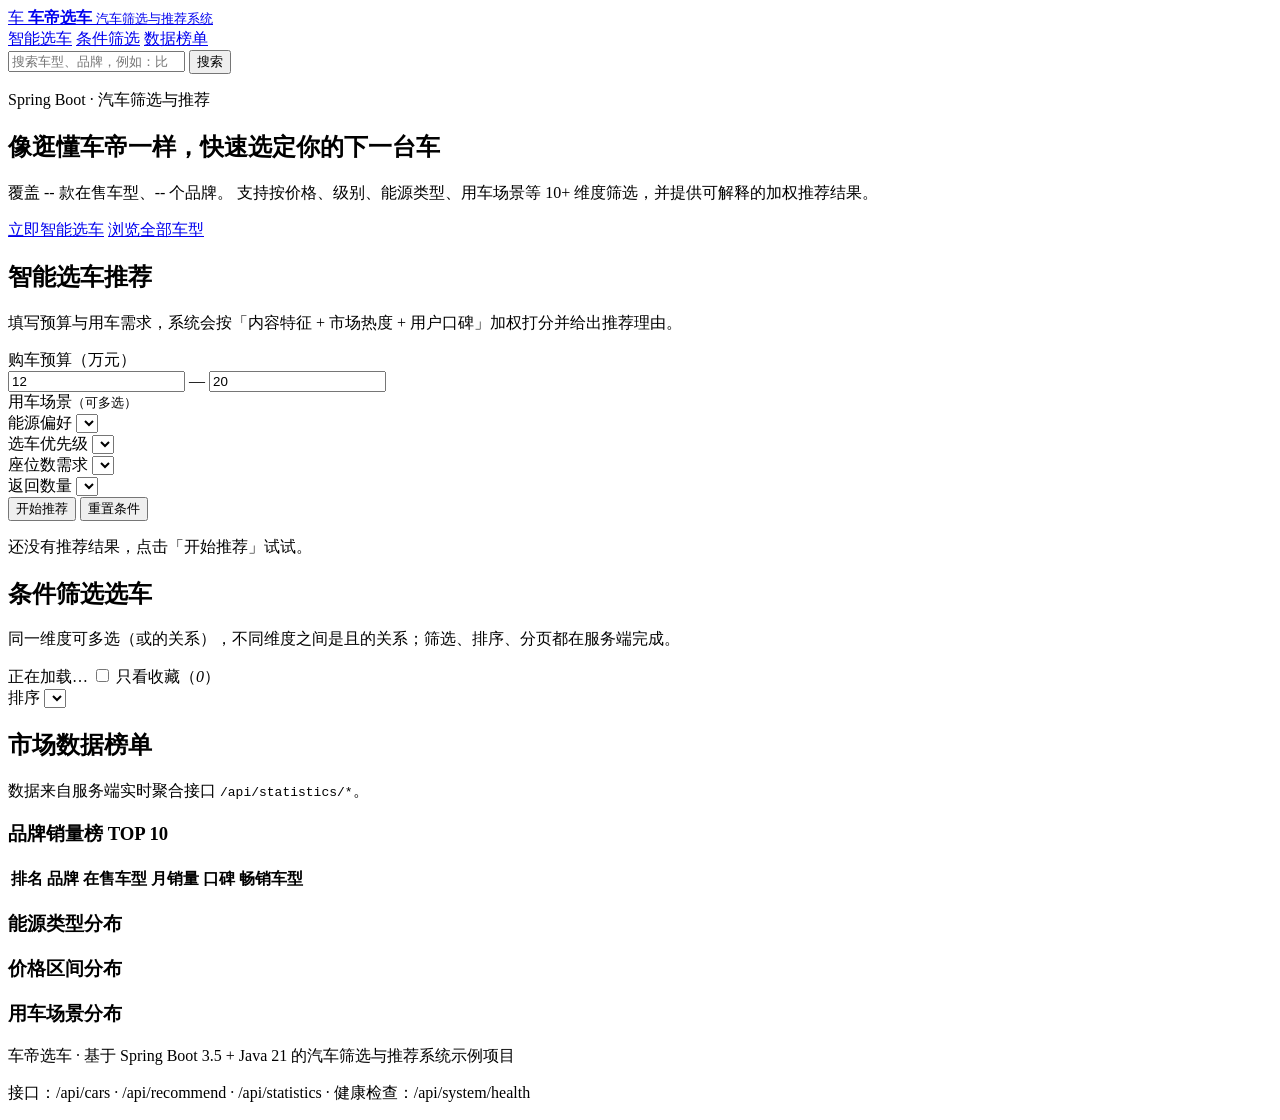
==== src/main/resources/static/index.html @ c7f83891 "feat: 新增懂车帝风格前端页面与前后端联调 - 新增 index.html / app.css / app.js：首屏概览、智能选车表单、条件筛选面板、车型卡片列表、分页、收藏与车型对比、市场榜单" ====
<!DOCTYPE html>
<html lang="zh-CN">
<head>
    <meta charset="UTF-8">
    <meta name="viewport" content="width=device-width, initial-scale=1">
    <title>车帝选车 · 汽车筛选与推荐系统</title>
    <meta name="description" content="基于 Spring Boot 的汽车筛选与推荐系统，支持多条件筛选、智能推荐与市场榜单。">
    <link rel="stylesheet" href="/css/app.css">
</head>
<body>
<header class="topbar">
    <div class="topbar__inner">
        <a class="brand" href="#top">
            <span class="brand__logo">车</span>
            <span class="brand__text">
                <strong>车帝选车</strong>
                <small>汽车筛选与推荐系统</small>
            </span>
        </a>
        <nav class="nav">
            <a href="#recommend">智能选车</a>
            <a href="#cars">条件筛选</a>
            <a href="#ranking">数据榜单</a>
        </nav>
        <div class="search">
            <input id="keywordInput" type="search" placeholder="搜索车型、品牌，例如：比亚迪 / 插混 / 7 座" autocomplete="off">
            <button id="searchBtn" type="button">搜索</button>
        </div>
    </div>
</header>

<main id="top">
    <section class="hero">
        <div class="hero__inner">
            <div class="hero__text">
                <p class="hero__tag">Spring Boot · 汽车筛选与推荐</p>
                <h1>像逛懂车帝一样，快速选定你的下一台车</h1>
                <p class="hero__desc">
                    覆盖 <span id="heroCarCount">--</span> 款在售车型、<span id="heroBrandCount">--</span> 个品牌。
                    支持按价格、级别、能源类型、用车场景等 10+ 维度筛选，并提供可解释的加权推荐结果。
                </p>
                <div class="hero__actions">
                    <a class="btn btn--primary" href="#recommend">立即智能选车</a>
                    <a class="btn btn--ghost" href="#cars">浏览全部车型</a>
                </div>
            </div>
            <div class="hero__stats" id="heroStats"></div>
        </div>
    </section>

    <section class="section" id="recommend">
        <div class="section__head">
            <h2>智能选车推荐</h2>
            <p>填写预算与用车需求，系统会按「内容特征 + 市场热度 + 用户口碑」加权打分并给出推荐理由。</p>
        </div>
        <div class="panel panel--recommend">
            <form class="recommend-form" id="recommendForm">
                <div class="form-row">
                    <label class="form-label">购车预算（万元）</label>
                    <div class="budget-inputs">
                        <input id="recMinPrice" type="number" min="0" step="0.5" value="12">
                        <span class="dash">—</span>
                        <input id="recMaxPrice" type="number" min="0" step="0.5" value="20">
                        <div class="budget-presets" id="budgetPresets"></div>
                    </div>
                </div>
                <div class="form-row">
                    <label class="form-label">用车场景<small>（可多选）</small></label>
                    <div class="chip-group" id="sceneChips"></div>
                </div>
                <div class="form-row form-row--split">
                    <div class="form-field">
                        <label class="form-label">能源偏好</label>
                        <select id="energyPreference"></select>
                    </div>
                    <div class="form-field">
                        <label class="form-label">选车优先级</label>
                        <select id="prioritySelect"></select>
                    </div>
                    <div class="form-field">
                        <label class="form-label">座位数需求</label>
                        <select id="minSeatsSelect"></select>
                    </div>
                    <div class="form-field">
                        <label class="form-label">返回数量</label>
                        <select id="limitSelect"></select>
                    </div>
                </div>
                <div class="form-actions">
                    <button class="btn btn--primary" type="submit" id="recommendBtn">开始推荐</button>
                    <button class="btn btn--ghost" type="button" id="resetRecommendBtn">重置条件</button>
                </div>
            </form>
            <div class="recommend-result" id="recommendResult">
                <p class="placeholder">还没有推荐结果，点击「开始推荐」试试。</p>
            </div>
        </div>
    </section>

    <section class="section" id="cars">
        <div class="section__head">
            <h2>条件筛选选车</h2>
            <p>同一维度可多选（或的关系），不同维度之间是且的关系；筛选、排序、分页都在服务端完成。</p>
        </div>
        <div class="layout">
            <aside class="filters" id="filterPanel"></aside>
            <div class="list">
                <div class="toolbar">
                    <div class="toolbar__left">
                        <span class="result-count" id="resultCount">正在加载…</span>
                        <label class="switch">
                            <input type="checkbox" id="favoriteOnly">
                            <span>只看收藏（<em id="favoriteCount">0</em>）</span>
                        </label>
                    </div>
                    <div class="toolbar__right">
                        <label for="sortSelect">排序</label>
                        <select id="sortSelect"></select>
                    </div>
                </div>
                <div class="car-grid" id="carGrid"></div>
                <div class="pagination" id="pagination"></div>
            </div>
        </div>
    </section>

    <section class="section" id="ranking">
        <div class="section__head">
            <h2>市场数据榜单</h2>
            <p>数据来自服务端实时聚合接口 <code>/api/statistics/*</code>。</p>
        </div>
        <div class="ranking-layout">
            <div class="panel">
                <h3 class="panel__title">品牌销量榜 TOP 10</h3>
                <table class="table" id="brandTable">
                    <thead>
                    <tr>
                        <th>排名</th>
                        <th>品牌</th>
                        <th>在售车型</th>
                        <th>月销量</th>
                        <th>口碑</th>
                        <th>畅销车型</th>
                    </tr>
                    </thead>
                    <tbody></tbody>
                </table>
            </div>
            <div class="panel">
                <h3 class="panel__title">能源类型分布</h3>
                <div class="bar-list" id="energyDistribution"></div>
                <h3 class="panel__title">价格区间分布</h3>
                <div class="bar-list" id="priceDistribution"></div>
                <h3 class="panel__title">用车场景分布</h3>
                <div class="bar-list" id="sceneDistribution"></div>
            </div>
        </div>
    </section>
</main>

<footer class="footer">
    <p>车帝选车 · 基于 Spring Boot 3.5 + Java 21 的汽车筛选与推荐系统示例项目</p>
    <p class="footer__sub">接口：/api/cars · /api/recommend · /api/statistics · 健康检查：/api/system/health</p>
</footer>

<div class="compare-bar" id="compareBar" hidden></div>

<div class="modal" id="compareModal" hidden>
    <div class="modal__backdrop" data-close="true"></div>
    <div class="modal__body">
        <header class="modal__head">
            <h3>车型对比</h3>
            <button type="button" class="modal__close" data-close="true">×</button>
        </header>
        <div class="modal__content" id="compareContent"></div>
    </div>
</div>

<div class="toast" id="toast" hidden></div>

<script src="/js/app.js"></script>
</body>
</html>
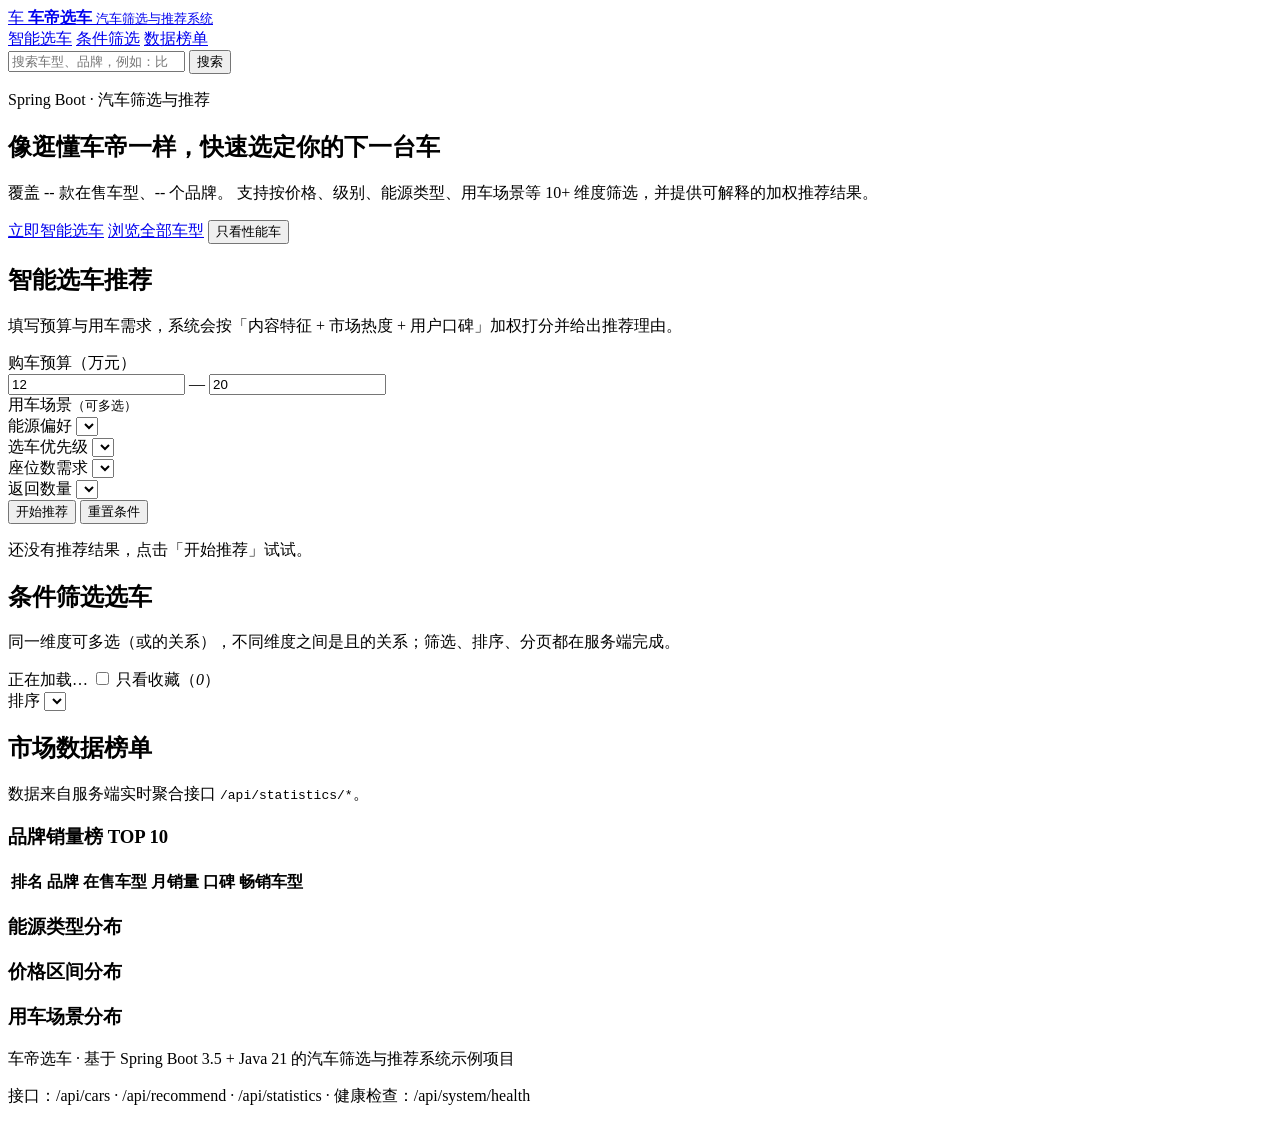
==== commit b68f34a2: "feat: 扩充车型库到 63 款并新增性能车与零百加速维度 - 车型数据从 35 款扩充到 63 款，品牌从 23 个增加到 33 个  - 新增 20 款性能车：小米 SU7 Max、Model " ====
--- a/src/main/resources/static/index.html
+++ b/src/main/resources/static/index.html
@@ -26,6 +26,7 @@
             <input id="keywordInput" type="search" placeholder="搜索车型、品牌，例如：比亚迪 / 插混 / 7 座" autocomplete="off">
             <button id="searchBtn" type="button">搜索</button>
         </div>
+        <div class="user-area" id="userArea"></div>
     </div>
 </header>
 
@@ -42,6 +43,7 @@
                 <div class="hero__actions">
                     <a class="btn btn--primary" href="#recommend">立即智能选车</a>
                     <a class="btn btn--ghost" href="#cars">浏览全部车型</a>
+                    <button class="btn btn--ghost" type="button" id="performanceShortcut">只看性能车</button>
                 </div>
             </div>
             <div class="hero__stats" id="heroStats"></div>
@@ -176,6 +178,57 @@
     </div>
 </div>
 
+<div class="modal" id="authModal" hidden>
+    <div class="modal__backdrop" data-auth-close="true"></div>
+    <div class="modal__body modal__body--narrow">
+        <header class="modal__head">
+            <div class="auth-tabs">
+                <button type="button" class="auth-tab is-active" data-auth-tab="login">登录</button>
+                <button type="button" class="auth-tab" data-auth-tab="register">注册</button>
+            </div>
+            <button type="button" class="modal__close" data-auth-close="true">×</button>
+        </header>
+        <div class="modal__content">
+            <p class="auth-hint" id="authHint" hidden></p>
+            <form class="auth-form" id="authForm">
+                <label class="form-label" for="authUsername">用户名</label>
+                <input class="text-input" id="authUsername" name="username" autocomplete="username"
+                       placeholder="4~20 位字母、数字或下划线">
+
+                <label class="form-label" for="authPassword">密码</label>
+                <input class="text-input" id="authPassword" name="password" type="password"
+                       autocomplete="current-password" placeholder="6~32 位，需包含字母和数字">
+
+                <div id="authNicknameRow" hidden>
+                    <label class="form-label" for="authNickname">昵称（可选）</label>
+                    <input class="text-input" id="authNickname" name="nickname" placeholder="用于页面展示，例如：小王">
+                </div>
+
+                <p class="auth-error" id="authError" hidden></p>
+
+                <div class="form-actions">
+                    <button class="btn btn--primary" type="submit" id="authSubmitBtn">登录</button>
+                    <button class="btn btn--ghost" type="button" data-auth-close="true">取消</button>
+                </div>
+            </form>
+            <p class="auth-demo">
+                演示账号：<code>demo / demo123</code>（普通用户）、<code>admin / admin123</code>（管理员）
+            </p>
+        </div>
+    </div>
+</div>
+
+<div class="modal" id="favoriteModal" hidden>
+    <div class="modal__backdrop" data-favorite-close="true"></div>
+    <div class="modal__body modal__body--narrow">
+        <header class="modal__head">
+            <h3>我的收藏</h3>
+            <button type="button" class="modal__close" data-favorite-close="true">×</button>
+        </header>
+        <div class="modal__content" id="favoriteContent"></div>
+    </div>
+</div>
+
 <div class="toast" id="toast" hidden></div>
 
 <script src="/js/app.js"></script>
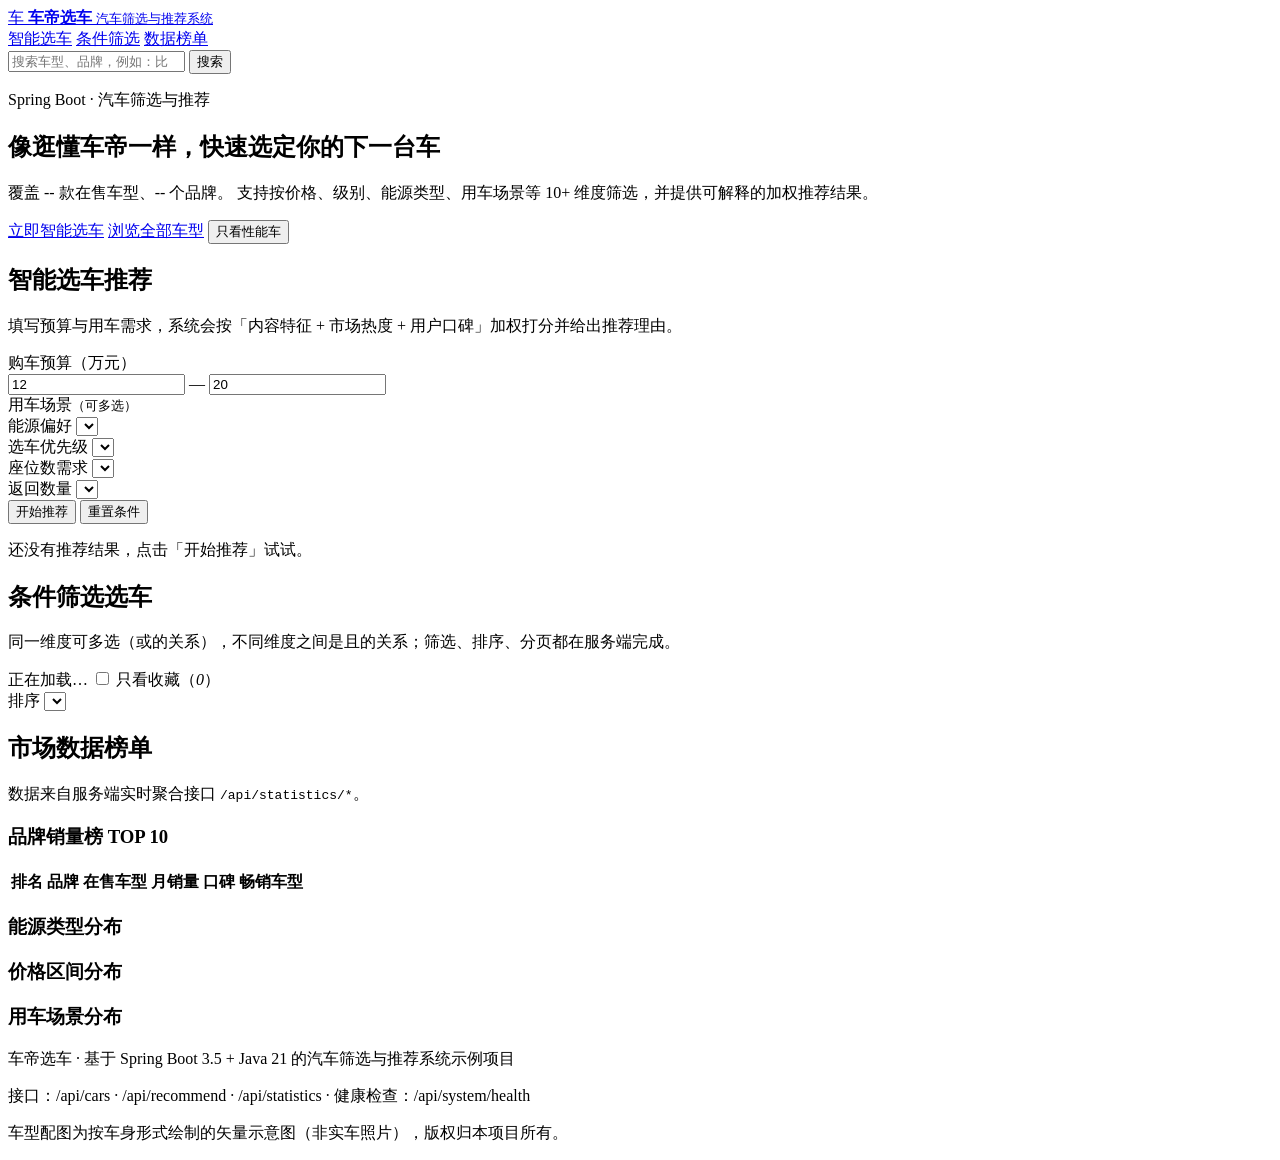
==== commit c6efc27e: "feat: 为车型卡片新增按车身形式的矢量配图与站点图标 - 新增 8 张汽车侧视矢量插画：轿车、两厢车、SUV、MPV、轿跑车、跑车、皮卡、旅行车  - 卡片封面改为品牌渐变底 + 车型示意图 + " ====
--- a/src/main/resources/static/index.html
+++ b/src/main/resources/static/index.html
@@ -5,6 +5,7 @@
     <meta name="viewport" content="width=device-width, initial-scale=1">
     <title>车帝选车 · 汽车筛选与推荐系统</title>
     <meta name="description" content="基于 Spring Boot 的汽车筛选与推荐系统，支持多条件筛选、智能推荐与市场榜单。">
+    <link rel="icon" href="/img/favicon.svg" type="image/svg+xml">
     <link rel="stylesheet" href="/css/app.css">
 </head>
 <body>
@@ -163,6 +164,7 @@
 <footer class="footer">
     <p>车帝选车 · 基于 Spring Boot 3.5 + Java 21 的汽车筛选与推荐系统示例项目</p>
     <p class="footer__sub">接口：/api/cars · /api/recommend · /api/statistics · 健康检查：/api/system/health</p>
+    <p class="footer__sub">车型配图为按车身形式绘制的矢量示意图（非实车照片），版权归本项目所有。</p>
 </footer>
 
 <div class="compare-bar" id="compareBar" hidden></div>
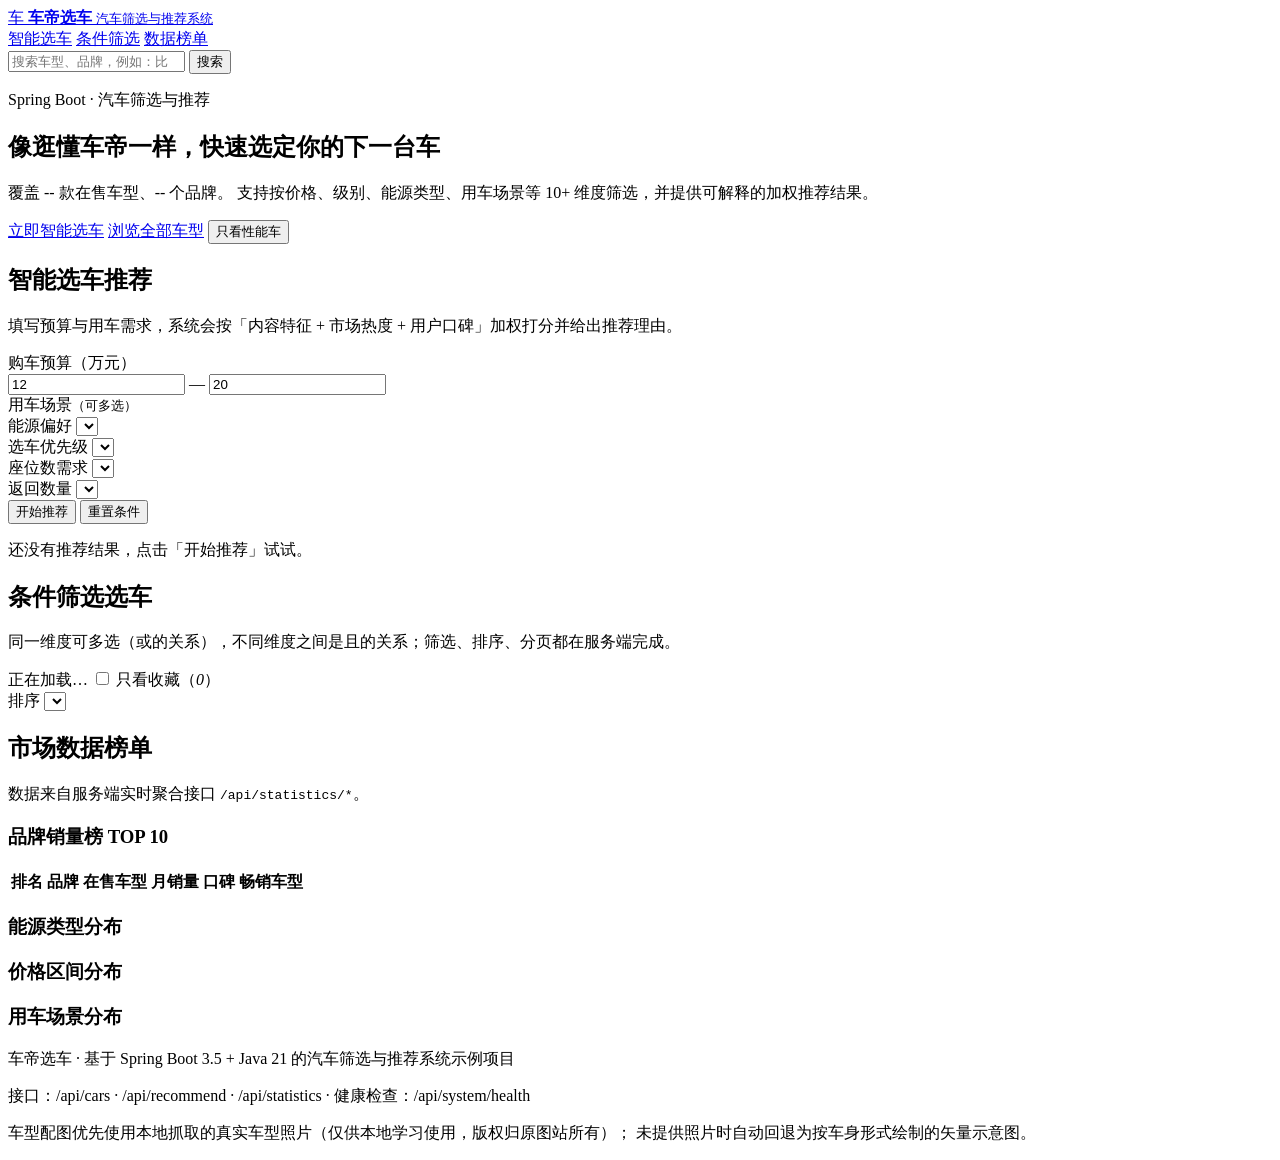
==== commit e27eed99: "feat: 车型卡片支持真实车型照片（本地抓取，不入库） - 新增 scripts/fetch-car-photos.ps1：按车型名从 360 图片搜索抓取真实车图，支持缩放图与原图双重回退、多查询" ====
--- a/src/main/resources/static/index.html
+++ b/src/main/resources/static/index.html
@@ -164,7 +164,10 @@
 <footer class="footer">
     <p>车帝选车 · 基于 Spring Boot 3.5 + Java 21 的汽车筛选与推荐系统示例项目</p>
     <p class="footer__sub">接口：/api/cars · /api/recommend · /api/statistics · 健康检查：/api/system/health</p>
-    <p class="footer__sub">车型配图为按车身形式绘制的矢量示意图（非实车照片），版权归本项目所有。</p>
+    <p class="footer__sub">
+        车型配图优先使用本地抓取的真实车型照片（仅供本地学习使用，版权归原图站所有）；
+        未提供照片时自动回退为按车身形式绘制的矢量示意图。
+    </p>
 </footer>
 
 <div class="compare-bar" id="compareBar" hidden></div>
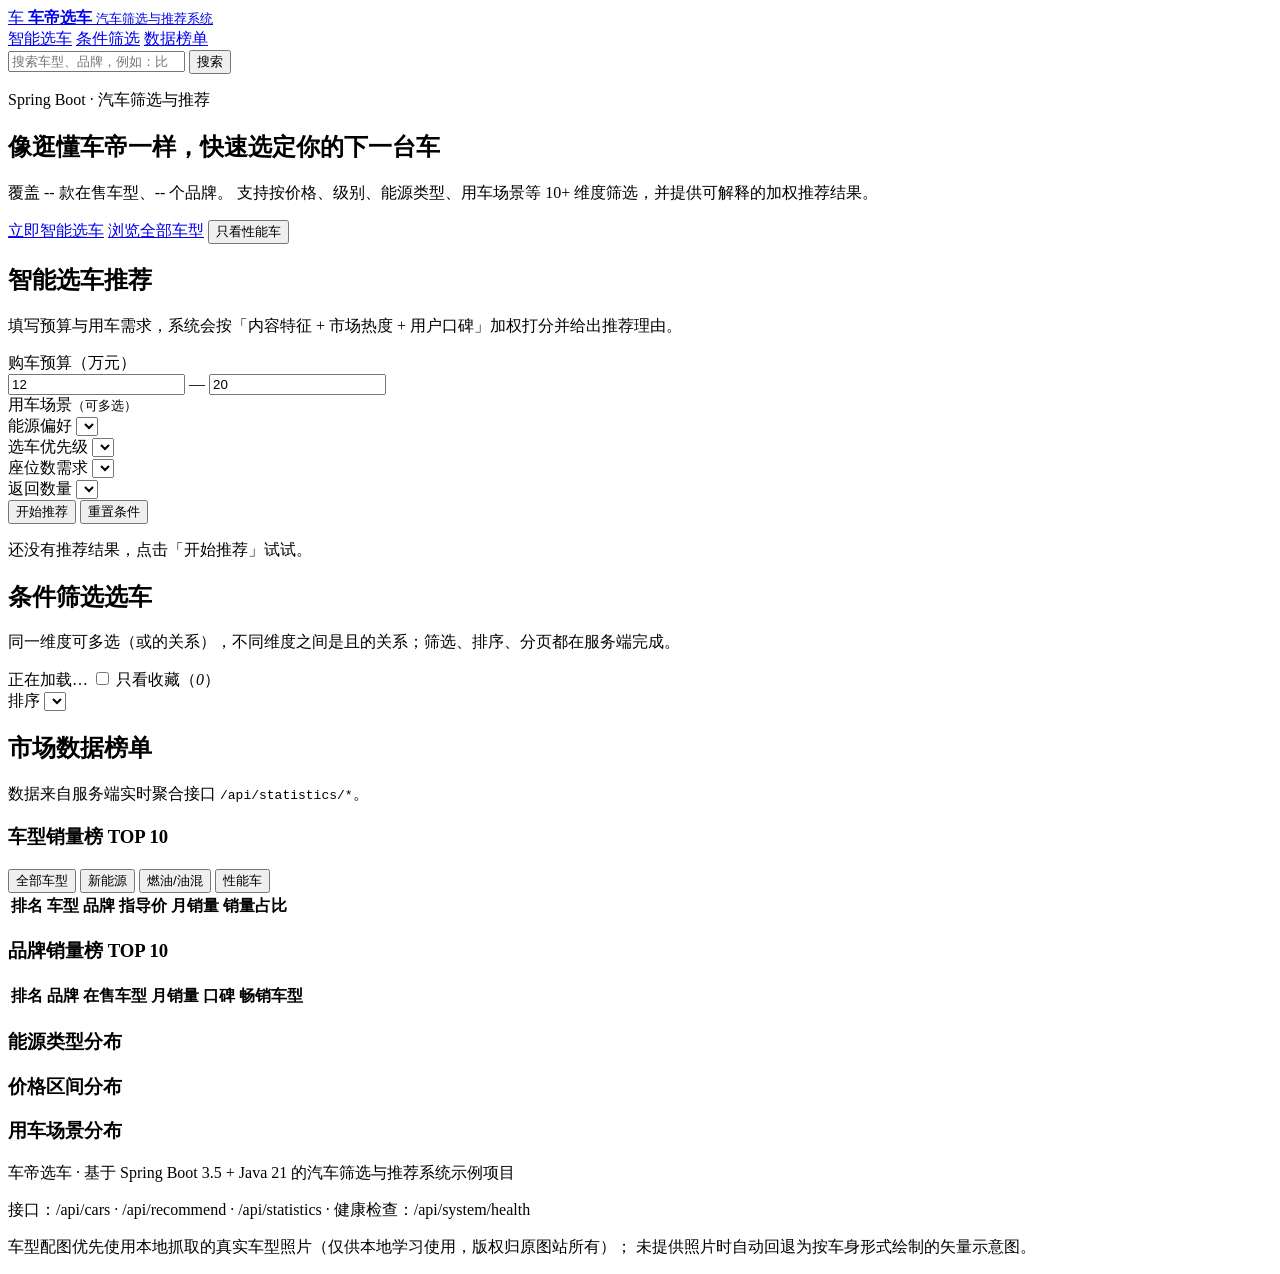
==== commit 422caea2: "feat: 新增车型销量排行榜 - 后端新增 GET /api/statistics/car-ranking：按车型月销量降序排名，返回品牌、车身形式、指导价、口碑与销量占比  - 支持范围切换（全部" ====
--- a/src/main/resources/static/index.html
+++ b/src/main/resources/static/index.html
@@ -132,6 +132,30 @@
             <h2>市场数据榜单</h2>
             <p>数据来自服务端实时聚合接口 <code>/api/statistics/*</code>。</p>
         </div>
+        <div class="panel panel--ranking">
+            <div class="panel__head">
+                <h3 class="panel__title">车型销量榜 TOP 10</h3>
+                <div class="segmented" id="carRankingScope">
+                    <button type="button" class="is-active" data-scope="ALL">全部车型</button>
+                    <button type="button" data-scope="NEW_ENERGY">新能源</button>
+                    <button type="button" data-scope="TRADITIONAL">燃油/油混</button>
+                    <button type="button" data-scope="PERFORMANCE">性能车</button>
+                </div>
+            </div>
+            <table class="table" id="carRankingTable">
+                <thead>
+                <tr>
+                    <th>排名</th>
+                    <th>车型</th>
+                    <th>品牌</th>
+                    <th>指导价</th>
+                    <th>月销量</th>
+                    <th>销量占比</th>
+                </tr>
+                </thead>
+                <tbody></tbody>
+            </table>
+        </div>
         <div class="ranking-layout">
             <div class="panel">
                 <h3 class="panel__title">品牌销量榜 TOP 10</h3>
